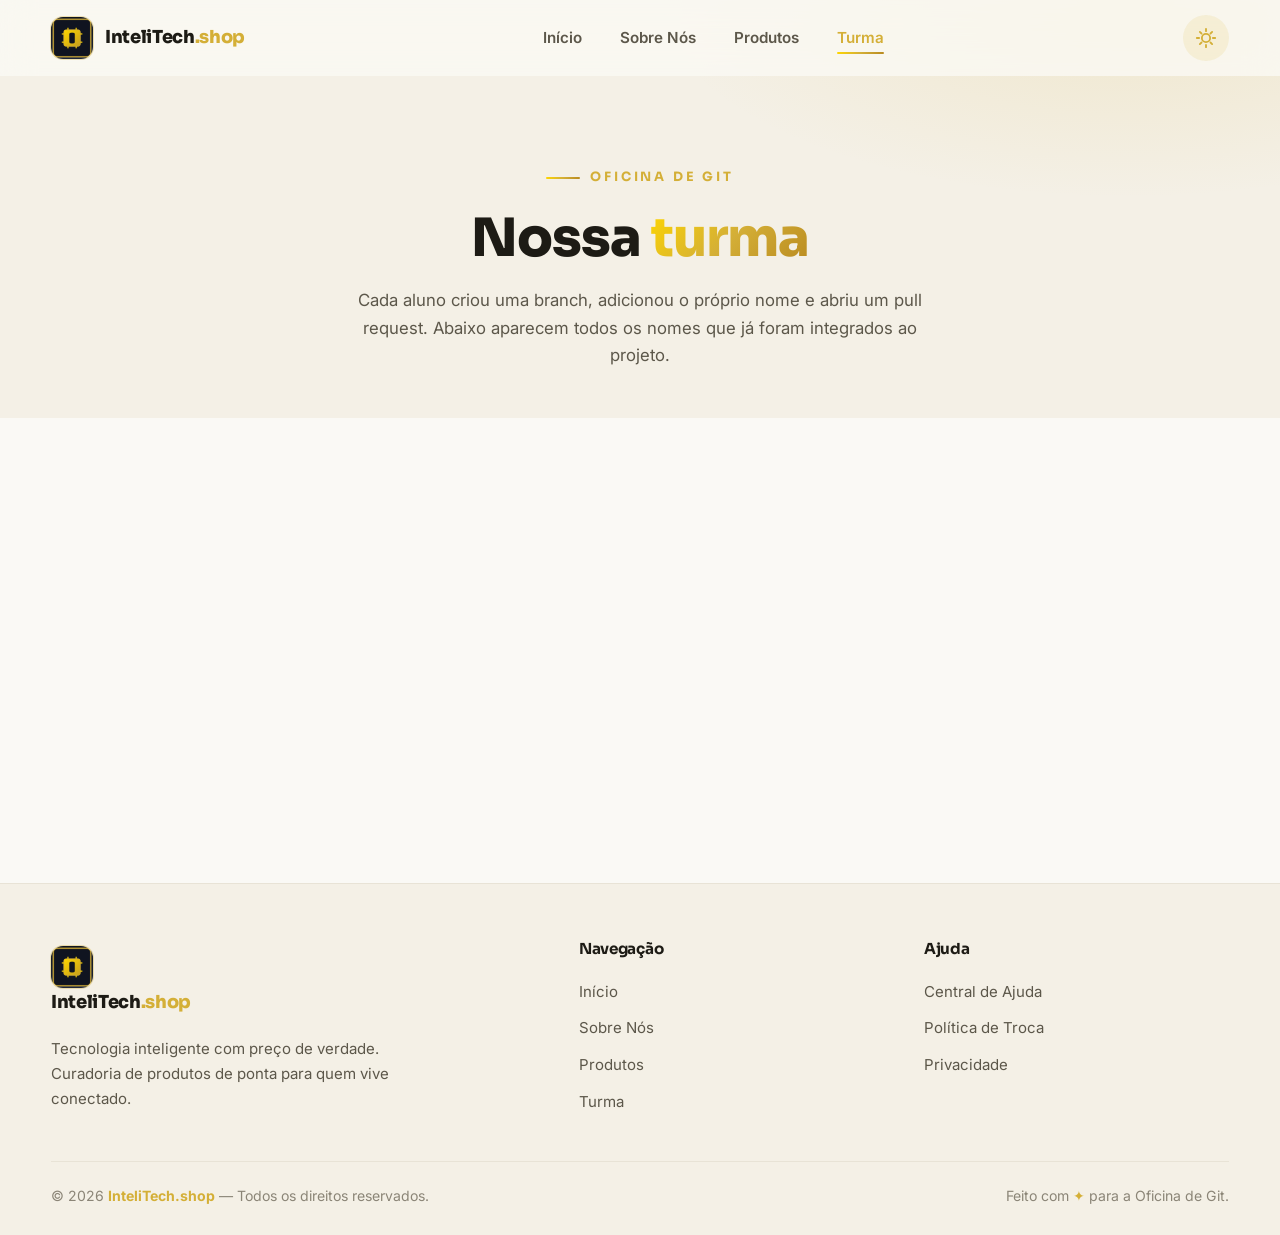
==== pages/alunos/alunos.html @ a23c2b5b "Merge branch 'dev' into feat/joao" ====
<!DOCTYPE html>
<html lang="pt-BR" data-theme="light">
<head>
  <meta charset="UTF-8" />
  <meta name="viewport" content="width=device-width, initial-scale=1.0" />
  <meta name="description" content="Nome da turma da Oficina de Git da InteliTech.shop." />
  <title>Turma | InteliTech.shop</title>
  <link rel="icon" type="image/png" href="../../imagens/logo.png" />
  <link rel="stylesheet" href="../../style.css" />
  <link rel="stylesheet" href="style.css" />
  <script>
    (function () {
      try {
        var t = localStorage.getItem('intelitech-theme');
        if (t !== 'dark' && t !== 'light') {
          t = matchMedia('(prefers-color-scheme: dark)').matches ? 'dark' : 'light';
        }
        document.documentElement.setAttribute('data-theme', t);
      } catch (e) {
        document.documentElement.setAttribute('data-theme', 'light');
      }
    })();
  </script>
</head>
<body>
  <header class="navbar" id="navbar">
    <nav class="nav-container" aria-label="Navegação principal">
      <a href="../../index.html" class="brand" aria-label="Ir para a página inicial">
        <img src="../../imagens/logo.png" alt="Logo InteliTech.shop" class="brand-logo" width="42" height="42" />
        <span class="brand-name">InteliTech<span class="brand-dot">.shop</span></span>
      </a>

      <ul class="nav-links" id="navLinks">
        <li><a href="../../index.html" class="nav-link">Início</a></li>
        <li><a href="../sobreNos/sobreNos.html" class="nav-link">Sobre Nós</a></li>
        <li><a href="../produtos/produtos.html" class="nav-link">Produtos</a></li>
        <li><a href="alunos.html" class="nav-link active" aria-current="page">Turma</a></li>
      </ul>

      <div class="nav-actions">
        <button type="button" class="theme-toggle" aria-label="Alternar tema claro/escuro" title="Alternar tema">
          <svg class="icon-sun" viewBox="0 0 24 24" fill="none" stroke="currentColor" stroke-width="2" stroke-linecap="round" aria-hidden="true">
            <circle cx="12" cy="12" r="4.5" />
            <path d="M12 2v2.5M12 19.5V22M4.5 12H2M22 12h-2.5M5.3 5.3l1.8 1.8M16.9 16.9l1.8 1.8M18.7 5.3l-1.8 1.8M7.1 16.9l-1.8 1.8" />
          </svg>
          <svg class="icon-moon" viewBox="0 0 24 24" fill="none" stroke="currentColor" stroke-width="2" stroke-linecap="round" stroke-linejoin="round" aria-hidden="true">
            <path d="M21 12.5A8.5 8.5 0 1 1 11.5 3a6.5 6.5 0 0 0 9.5 9.5z" />
          </svg>
        </button>
        <button type="button" class="nav-toggle" id="navToggle" aria-label="Abrir menu de navegação" aria-expanded="false">
          <span></span><span></span><span></span>
        </button>
      </div>
    </nav>
  </header>

  <main id="conteudo">
    <section class="alunos-hero" aria-labelledby="alunos-titulo">
      <div class="container">
        <span class="eyebrow">Oficina de Git</span>
        <h1 id="alunos-titulo">Nossa <span class="text-gold">turma</span></h1>
        <p>
          Cada aluno criou uma branch, adicionou o próprio nome e abriu um pull request.
          Abaixo aparecem todos os nomes que já foram integrados ao projeto.
        </p>
      </div>
    </section>

    <section class="alunos" aria-labelledby="lista-titulo">
      <div class="container">
        <div class="section-head center reveal">
          <span class="eyebrow">Participantes</span>
          <h2 id="lista-titulo">Nomes cadastrados</h2>
        </div>

        <!--
          ALUNOS: adicione o seu nome abaixo, dentro de #lista-alunos.
          Formato: <div>Seu Nome</div>
          Exemplo: <div>Maria Silva</div>
        -->
        <div class="alunos-grid reveal" id="lista-alunos">
          <div>joao</div>
          <div>Kelvin</div>
        </div>
      </div>
    </section>
  </main>

  <footer class="footer">
    <div class="container">
      <div class="footer-grid">
        <div class="footer-col footer-brand">
          <a href="../../index.html" class="brand">
            <img src="../../imagens/logo.png" alt="Logo InteliTech.shop" class="brand-logo" width="42" height="42" />
            <span class="brand-name">InteliTech<span class="brand-dot">.shop</span></span>
          </a>
          <p>Tecnologia inteligente com preço de verdade. Curadoria de produtos de ponta para quem vive conectado.</p>
        </div>
        <div class="footer-col">
          <h4>Navegação</h4>
          <a href="../../index.html">Início</a>
          <a href="../sobreNos/sobreNos.html">Sobre Nós</a>
          <a href="../produtos/produtos.html">Produtos</a>
          <a href="alunos.html">Turma</a>
        </div>
        <div class="footer-col">
          <h4>Ajuda</h4>
          <a href="#">Central de Ajuda</a>
          <a href="#">Política de Troca</a>
          <a href="#">Privacidade</a>
        </div>
      </div>
      <div class="footer-bottom">
        <span>© <span class="footer-year">2026</span> <strong>InteliTech.shop</strong> — Todos os direitos reservados.</span>
        <span>Feito com <strong>✦</strong> para a Oficina de Git.</span>
      </div>
    </div>
  </footer>

  <script src="../../index.js"></script>
</body>
</html>
---- style.css ----
@import url('https://fonts.googleapis.com/css2?family=Sora:wght@400;600;700;800&family=Inter:wght@400;500;600;700&display=swap');

/* ---------------------------------- design tokens ---------------------------------- */
:root {
  --font-heading: 'Sora', 'Segoe UI', system-ui, sans-serif;
  --font-body: 'Inter', 'Segoe UI', system-ui, sans-serif;

  --accent: #d4af37;
  --accent-strong: #b8942a;
  --accent-soft: rgba(212, 175, 55, 0.13);
  --grad-accent: linear-gradient(135deg, #ffd700 0%, #d4af37 50%, #b8891f 100%);
  --gold-light: #ffd700;

  --bg: #faf9f5;
  --bg-soft: #f4f0e6;
  --surface: #ffffff;
  --surface-2: #f6f2e9;
  --text: #1d1b15;
  --text-soft: #5c574a;
  --text-muted: #8b8577;
  --border: #e8e3d6;
  --navbar-bg: rgba(250, 249, 245, 0.82);
  --overlay: rgba(29, 27, 21, 0.35);
  --shadow-sm: 0 2px 10px rgba(30, 27, 18, 0.07);
  --shadow-md: 0 12px 32px rgba(30, 27, 18, 0.12);
  --shadow-lg: 0 24px 60px rgba(30, 27, 18, 0.16);
  --glow: 0 0 0 1px rgba(212, 175, 55, 0.35);

  --radius-sm: 10px;
  --radius-md: 16px;
  --radius-lg: 24px;
  --radius-pill: 999px;

  --transition: 0.28s cubic-bezier(0.25, 0.8, 0.35, 1);
  --header-h: 76px;
  --container-w: 1180px;
}

[data-theme='dark'] {
  --accent: #ffd700;
  --accent-strong: #e7c65a;
  --accent-soft: rgba(255, 215, 0, 0.14);

  --bg: #0c0e12;
  --bg-soft: #11141a;
  --surface: #161922;
  --surface-2: #1c202b;
  --text: #ece9e0;
  --text-soft: #bab4a5;
  --text-muted: #807b6e;
  --border: #262b36;
  --navbar-bg: rgba(12, 14, 18, 0.82);
  --overlay: rgba(0, 0, 0, 0.55);
  --shadow-sm: 0 2px 10px rgba(0, 0, 0, 0.35);
  --shadow-md: 0 12px 32px rgba(0, 0, 0, 0.45);
  --shadow-lg: 0 24px 60px rgba(0, 0, 0, 0.55);
}

/* ---------------------------------- reset & base ---------------------------------- */
*,
*::before,
*::after {
  margin: 0;
  padding: 0;
  box-sizing: border-box;
}

html {
  scroll-behavior: smooth;
}

body {
  font-family: var(--font-body);
  font-size: 16px;
  line-height: 1.65;
  color: var(--text);
  background: var(--bg);
  transition: background-color var(--transition), color var(--transition);
  overflow-x: hidden;
}

img {
  max-width: 100%;
  display: block;
}

ul {
  list-style: none;
}

a {
  color: inherit;
  text-decoration: none;
}

button {
  font-family: inherit;
  border: none;
  background: none;
  cursor: pointer;
  color: inherit;
}

h1,
h2,
h3,
h4 {
  font-family: var(--font-heading);
  line-height: 1.18;
  letter-spacing: -0.02em;
}

.container {
  width: min(var(--container-w), 92%);
  margin-inline: auto;
}

section {
  padding-block: clamp(64px, 9vw, 116px);
}

@media (prefers-reduced-motion: reduce) {
  *,
  *::before,
  *::after {
    animation-duration: 0.001s !important;
    animation-iteration-count: 1 !important;
    transition-duration: 0.001s !important;
  }
}

.hero-placeholder {
  display: none;
}

::selection {
  background: var(--accent);
  color: #201a08;
}

:focus-visible {
  outline: 2px solid var(--accent);
  outline-offset: 3px;
  border-radius: 6px;
}

section[id] {
  scroll-margin-top: calc(var(--header-h) + 16px);
}

/* ---------------------------------- buttons ---------------------------------- */
.btn {
  display: inline-flex;
  align-items: center;
  justify-content: center;
  gap: 10px;
  padding: 14px 28px;
  border-radius: var(--radius-pill);
  font-family: var(--font-heading);
  font-weight: 700;
  font-size: 0.95rem;
  letter-spacing: 0.02em;
  background: var(--grad-accent);
  color: #201a08;
  box-shadow: 0 8px 22px rgba(212, 175, 55, 0.35);
  transition: transform var(--transition), box-shadow var(--transition), filter var(--transition);
  will-change: transform;
}

.btn:hover {
  transform: translateY(-3px) scale(1.02);
  box-shadow: 0 14px 34px rgba(212, 175, 55, 0.5);
  filter: brightness(1.06);
}

.btn:active {
  transform: translateY(-1px) scale(1);
}

.btn-outline {
  background: transparent;
  color: var(--accent);
  box-shadow: inset 0 0 0 2px var(--accent);
}

.btn-outline:hover {
  background: var(--accent-soft);
  color: var(--accent-strong);
  box-shadow: inset 0 0 0 2px var(--accent-strong);
}

.btn.arrow::after {
  content: '→';
  font-size: 1.15em;
  transition: transform var(--transition);
}

.btn.arrow:hover::after {
  transform: translateX(5px);
}

.btn-lg {
  padding: 17px 38px;
  font-size: 1.05rem;
}

/* ---------------------------------- badge / eyebrow ---------------------------------- */
.eyebrow {
  display: inline-flex;
  align-items: center;
  gap: 10px;
  font-family: var(--font-heading);
  font-weight: 700;
  font-size: 0.8rem;
  letter-spacing: 0.22em;
  text-transform: uppercase;
  color: var(--accent);
  margin-bottom: 18px;
}

.eyebrow::before {
  content: '';
  width: 34px;
  height: 2px;
  background: var(--grad-accent);
  border-radius: 2px;
}

.section-head {
  max-width: 640px;
  margin-bottom: clamp(34px, 5vw, 56px);
}

.section-head h2 {
  font-size: clamp(1.7rem, 3.6vw, 2.7rem);
  font-weight: 800;
}

.section-head p {
  margin-top: 14px;
  color: var(--text-soft);
}

.section-head.center {
  margin-inline: auto;
  text-align: center;
}

.section-head.center .eyebrow {
  justify-content: center;
}

/* ---------------------------------- navbar ---------------------------------- */
.navbar {
  position: fixed;
  inset: 0 0 auto 0;
  z-index: 100;
  height: var(--header-h);
  background: var(--navbar-bg);
  -webkit-backdrop-filter: blur(16px) saturate(1.4);
  backdrop-filter: blur(16px) saturate(1.4);
  border-bottom: 1px solid transparent;
  transition: border-color var(--transition), box-shadow var(--transition), height var(--transition);
}

.navbar.scrolled {
  height: calc(var(--header-h) - 8px);
  border-bottom-color: var(--border);
  box-shadow: var(--shadow-sm);
}

.nav-container {
  width: min(var(--container-w), 92%);
  height: 100%;
  margin-inline: auto;
  display: flex;
  align-items: center;
  justify-content: space-between;
  gap: 24px;
}

.brand {
  display: flex;
  align-items: center;
  gap: 12px;
}

.brand-logo {
  width: 42px;
  height: 42px;
  border-radius: 12px;
  box-shadow: var(--glow);
  transition: transform var(--transition);
}

.brand:hover .brand-logo {
  transform: rotate(-6deg) scale(1.06);
}

.brand-name {
  font-family: var(--font-heading);
  font-weight: 800;
  font-size: 1.12rem;
  letter-spacing: -0.02em;
  color: var(--text);
  transition: color var(--transition);
}

.brand-dot {
  color: var(--accent);
}

.nav-links {
  display: flex;
  align-items: center;
  gap: 6px;
}

.nav-link {
  position: relative;
  display: block;
  padding: 10px 16px;
  font-weight: 600;
  font-size: 0.95rem;
  color: var(--text-soft);
  border-radius: var(--radius-pill);
  transition: color var(--transition), background-color var(--transition);
}

.nav-link::after {
  content: '';
  position: absolute;
  left: 16px;
  right: 16px;
  bottom: 6px;
  height: 2px;
  background: var(--grad-accent);
  border-radius: 2px;
  transform: scaleX(0);
  transform-origin: left;
  transition: transform var(--transition);
}

.nav-link:hover {
  color: var(--accent);
  background: var(--accent-soft);
}

.nav-link.active {
  color: var(--accent);
}

.nav-link.active::after {
  transform: scaleX(1);
}

.nav-actions {
  display: flex;
  align-items: center;
  gap: 10px;
}

/* theme toggle */
.theme-toggle {
  position: relative;
  width: 46px;
  height: 46px;
  border-radius: var(--radius-pill);
  display: inline-flex;
  align-items: center;
  justify-content: center;
  color: var(--accent);
  background: var(--accent-soft);
  transition: background-color var(--transition), transform var(--transition), box-shadow var(--transition);
}

.theme-toggle:hover {
  transform: rotate(24deg) scale(1.06);
  box-shadow: var(--glow);
}

.theme-toggle svg {
  width: 22px;
  height: 22px;
  position: absolute;
  transition: opacity var(--transition), transform var(--transition);
}

.theme-toggle .icon-moon {
  opacity: 0;
  transform: rotate(90deg) scale(0.4);
}

[data-theme='dark'] .theme-toggle .icon-moon {
  opacity: 1;
  transform: rotate(0deg) scale(1);
}

[data-theme='dark'] .theme-toggle .icon-sun {
  opacity: 0;
  transform: rotate(-90deg) scale(0.4);
}

/* hamburger */
.nav-toggle {
  display: none;
  width: 46px;
  height: 46px;
  border-radius: var(--radius-pill);
  background: var(--accent-soft);
  flex-direction: column;
  align-items: center;
  justify-content: center;
  gap: 5px;
  transition: background-color var(--transition);
}

.nav-toggle span {
  width: 20px;
  height: 2px;
  border-radius: 2px;
  background: var(--accent);
  transition: transform var(--transition), opacity var(--transition);
}

.nav-toggle[aria-expanded='true'] span:nth-child(1) {
  transform: translateY(7px) rotate(45deg);
}

.nav-toggle[aria-expanded='true'] span:nth-child(2) {
  opacity: 0;
}

.nav-toggle[aria-expanded='true'] span:nth-child(3) {
  transform: translateY(-7px) rotate(-45deg);
}

/* ---------------------------------- footer ---------------------------------- */
.footer {
  background: var(--bg-soft);
  border-top: 1px solid var(--border);
  padding-block: 56px 28px;
  margin-top: 40px;
  transition: background-color var(--transition);
}

.footer-grid {
  display: grid;
  grid-template-columns: 1.6fr 1fr 1fr;
  gap: 40px;
  padding-bottom: 40px;
}

.footer-brand p {
  margin-top: 14px;
  max-width: 340px;
  color: var(--text-soft);
  font-size: 0.94rem;
}

.footer h4 {
  font-size: 0.95rem;
  margin-bottom: 16px;
}

.footer-col a {
  display: block;
  padding-block: 6px;
  color: var(--text-soft);
  font-size: 0.94rem;
  transition: color var(--transition), transform var(--transition);
}

.footer-col a:hover {
  color: var(--accent);
  transform: translateX(4px);
}

.footer-bottom {
  display: flex;
  align-items: center;
  justify-content: space-between;
  gap: 16px;
  flex-wrap: wrap;
  padding-top: 22px;
  border-top: 1px solid var(--border);
  color: var(--text-muted);
  font-size: 0.88rem;
}

.footer-bottom strong {
  color: var(--accent);
}

/* ---------------------------------- hero ---------------------------------- */
.hero {
  position: relative;
  min-height: 100vh;
  display: flex;
  align-items: center;
  padding-top: var(--header-h);
  padding-bottom: 40px;
  background:
    radial-gradient(900px 480px at 88% -10%, rgba(212, 175, 55, 0.16), transparent 60%),
    radial-gradient(700px 420px at -8% 108%, rgba(212, 175, 55, 0.12), transparent 60%),
    var(--bg-soft);
  transition: background-color var(--transition);
}

.hero-bg {
  position: absolute;
  inset: 0;
  overflow: hidden;
  pointer-events: none;
}

.orb {
  position: absolute;
  border-radius: 50%;
  filter: blur(70px);
  opacity: 0.5;
  animation: orb-drift 14s ease-in-out infinite alternate;
}

.orb-1 {
  width: 320px;
  height: 320px;
  top: -80px;
  right: -60px;
  background: radial-gradient(circle, rgba(255, 215, 0, 0.35), transparent 70%);
}

.orb-2 {
  width: 300px;
  height: 300px;
  bottom: -100px;
  left: -80px;
  background: radial-gradient(circle, rgba(212, 175, 55, 0.3), transparent 70%);
  animation-delay: -7s;
}

@keyframes orb-drift {
  from {
    transform: translate3d(0, 0, 0) scale(1);
  }
  to {
    transform: translate3d(30px, 24px, 0) scale(1.12);
  }
}

.hero-inner {
  display: grid;
  grid-template-columns: 1.05fr 0.95fr;
  gap: clamp(32px, 5vw, 72px);
  align-items: center;
}

.hero h1 {
  font-size: clamp(2.3rem, 5vw, 3.7rem);
  font-weight: 800;
}

.text-gold {
  background: var(--grad-accent);
  -webkit-background-clip: text;
  background-clip: text;
  -webkit-text-fill-color: transparent;
  color: transparent;
}

.hero-copy > p {
  margin-top: 22px;
  max-width: 46ch;
  font-size: 1.1rem;
  color: var(--text-soft);
}

.hero-actions {
  display: flex;
  flex-wrap: wrap;
  gap: 14px;
  margin-top: 34px;
}

.hero-stats {
  display: flex;
  flex-wrap: wrap;
  gap: clamp(20px, 3.5vw, 44px);
  margin-top: 48px;
  padding-top: 28px;
  border-top: 1px solid var(--border);
}

.hero-stats strong {
  display: block;
  font-family: var(--font-heading);
  font-size: 1.55rem;
  font-weight: 800;
  color: var(--accent);
}

.hero-stats span {
  font-size: 0.88rem;
  color: var(--text-muted);
}

.hero-visual {
  position: relative;
  min-height: 460px;
}

.float-card {
  position: absolute;
  border-radius: var(--radius-lg);
  overflow: hidden;
  background: var(--surface);
  box-shadow: var(--shadow-lg);
  border: 1px solid var(--border);
  transition: box-shadow var(--transition);
  backface-visibility: hidden;
  will-change: translate;
}

.float-card img {
  width: 100%;
  height: 100%;
  object-fit: cover;
}

.float-main {
  width: min(330px, 60%);
  aspect-ratio: 1;
  top: 12%;
  right: 16%;
  z-index: 2;
  animation: float-y 7s ease-in-out infinite;
}

.float-sub {
  width: 180px;
  aspect-ratio: 1;
  left: 2%;
  bottom: 2%;
  z-index: 3;
  animation: float-y 9s ease-in-out -2.5s infinite;
}

.float-badge {
  position: absolute;
  top: 2%;
  left: 10%;
  z-index: 4;
  display: flex;
  align-items: center;
  gap: 10px;
  padding: 14px 20px;
  border-radius: var(--radius-pill);
  background: var(--surface);
  box-shadow: var(--shadow-md);
  border: 1px solid var(--border);
  animation: float-y 8s ease-in-out -4s infinite;
}

.float-badge .badge-ico {
  width: 38px;
  height: 38px;
  border-radius: 50%;
  display: grid;
  place-items: center;
  background: var(--grad-accent);
  color: #201a08;
  font-weight: 800;
}

.float-badge p {
  font-weight: 700;
  font-size: 0.9rem;
}

.float-badge small {
  color: var(--text-muted);
  font-size: 0.78rem;
}

@keyframes float-y {
  0%,
  100% {
    translate: 0 0;
  }
  50% {
    translate: 0 -16px;
  }
}

/* ---------------------------------- product cards ---------------------------------- */
.product-card {
  height: 100%;
}

.product-card-inner {
  display: flex;
  flex-direction: column;
  height: 100%;
  background: var(--surface);
  border: 1px solid var(--border);
  border-radius: var(--radius-md);
  overflow: hidden;
  transition: transform var(--transition), box-shadow var(--transition), border-color var(--transition);
  will-change: transform;
}

.product-card-inner:hover {
  transform: translateY(-8px);
  border-color: var(--accent);
  box-shadow: var(--shadow-md);
}

.product-media {
  position: relative;
  aspect-ratio: 1;
  overflow: hidden;
  background: var(--surface-2);
}

.product-media img {
  width: 100%;
  height: 100%;
  object-fit: cover;
  transition: transform 0.6s cubic-bezier(0.22, 1, 0.36, 1);
}

.product-card-inner:hover .product-media img {
  transform: scale(1.08) rotate(1.5deg);
}

.product-tag {
  position: absolute;
  top: 12px;
  left: 12px;
  padding: 6px 14px;
  border-radius: var(--radius-pill);
  background: var(--grad-accent);
  color: #201a08;
  font-size: 0.72rem;
  font-weight: 800;
  letter-spacing: 0.04em;
  text-transform: uppercase;
  box-shadow: 0 6px 16px rgba(212, 175, 55, 0.4);
}

.product-body {
  padding: 18px 20px 4px;
  display: flex;
  flex-direction: column;
  gap: 4px;
}

.product-body h3,
.product-body h4 {
  font-size: 1.05rem;
  font-weight: 700;
}

.product-cat {
  font-size: 0.8rem;
  letter-spacing: 0.06em;
  text-transform: uppercase;
  color: var(--text-muted);
}

.product-foot {
  margin-top: auto;
  padding: 12px 20px 18px;
  display: flex;
  align-items: center;
  justify-content: space-between;
  gap: 12px;
}

.product-price {
  font-family: var(--font-heading);
  font-weight: 800;
  font-size: 1.15rem;
  color: var(--accent);
}

.product-price small {
  font-size: 0.72rem;
  color: var(--text-muted);
  font-weight: 600;
}

.product-cta {
  width: 42px;
  height: 42px;
  border-radius: 50%;
  display: grid;
  place-items: center;
  background: var(--accent-soft);
  color: var(--accent);
  font-size: 1.3rem;
  font-weight: 800;
  transition: background var(--transition), color var(--transition), transform var(--transition);
}

.product-card-inner:hover .product-cta {
  background: var(--grad-accent);
  color: #201a08;
  transform: rotate(-45deg);
}

/* ---------------------------------- carousel ---------------------------------- */
.carousel-section {
  background: var(--bg);
  transition: background-color var(--transition);
}

.carousel {
  position: relative;
  display: grid;
  grid-template-columns: auto 1fr auto;
  align-items: center;
  gap: 18px;
}

.carousel-track-wrap {
  overflow: hidden;
  border-radius: var(--radius-md);
}

.carousel-track {
  display: flex;
  gap: 22px;
  scroll-snap-type: x mandatory;
  overflow-x: auto;
  scrollbar-width: none;
  padding: 12px 4px 26px;
}

.carousel-track::-webkit-scrollbar {
  display: none;
}

.carousel-track .product-card {
  flex: 0 0 clamp(230px, 26vw, 300px);
  scroll-snap-align: start;
}

.carousel-btn {
  position: relative;
  z-index: 5;
  width: 50px;
  height: 50px;
  border-radius: 50%;
  display: grid;
  place-items: center;
  background: var(--surface);
  border: 1px solid var(--border);
  color: var(--text);
  font-size: 1.6rem;
  line-height: 1;
  box-shadow: var(--shadow-sm);
  transition: background var(--transition), color var(--transition), transform var(--transition), border-color var(--transition);
}

.carousel-btn:hover {
  background: var(--grad-accent);
  border-color: transparent;
  color: #201a08;
  transform: scale(1.08);
}

.carousel-btn:disabled {
  opacity: 0.4;
  cursor: not-allowed;
  transform: none;
}

.carousel-dots {
  display: flex;
  justify-content: center;
  gap: 8px;
  margin-top: 8px;
}

.carousel-dot {
  width: 9px;
  height: 9px;
  border-radius: var(--radius-pill);
  background: var(--border);
  transition: width var(--transition), background var(--transition);
}

.carousel-dot.active {
  width: 28px;
  background: var(--grad-accent);
}

.carousel-cta {
  margin-top: 38px;
  text-align: center;
}

@media (max-width: 640px) {
  .carousel {
    grid-template-columns: 1fr auto;
  }

  .carousel-btn.prev {
    display: none;
  }
}

/* ---------------------------------- reveal on scroll ---------------------------------- */
.reveal {
  opacity: 0;
  transform: translateY(28px);
  transition: opacity 0.7s ease, transform 0.7s cubic-bezier(0.22, 1, 0.36, 1);
  transition-delay: var(--reveal-delay, 0s);
  will-change: opacity, transform;
}

.reveal.visible {
  opacity: 1;
  transform: translateY(0);
}

@media (prefers-reduced-motion: reduce) {
  .reveal {
    opacity: 1;
    transform: none;
    transition: none;
  }
}

/* ---------------------------------- responsive: up to 900px ---------------------------------- */
@media (max-width: 900px) {
  .hero {
    min-height: 0;
    padding-top: calc(var(--header-h) + 48px);
    text-align: center;
  }

  .hero-inner {
    grid-template-columns: 1fr;
    gap: 0;
  }

  .hero-copy > p {
    margin-inline: auto;
  }

  .hero-actions {
    justify-content: center;
  }

  .hero-stats {
    justify-content: center;
  }

  .hero-visual {
    display: none;
  }

  .nav-links {
    position: absolute;
    top: var(--header-h);
    left: 0;
    right: 0;
    flex-direction: column;
    align-items: stretch;
    gap: 4px;
    padding: 14px;
    background: var(--navbar-bg);
    -webkit-backdrop-filter: blur(20px) saturate(1.4);
    backdrop-filter: blur(20px) saturate(1.4);
    border-bottom: 1px solid var(--border);
    box-shadow: var(--shadow-md);
    opacity: 0;
    visibility: hidden;
    transform: translateY(-12px);
    transition: opacity var(--transition), transform var(--transition), visibility var(--transition);
  }

  .nav-links.open {
    opacity: 1;
    visibility: visible;
    transform: translateY(0);
  }

  .nav-links .nav-link {
    padding: 14px 16px;
  }

  .nav-links .nav-link::after {
    display: none;
  }

  .nav-toggle {
    display: inline-flex;
  }

  .footer-grid {
    grid-template-columns: 1fr 1fr;
  }
}

@media (max-width: 520px) {
  .footer-grid {
    grid-template-columns: 1fr;
    gap: 28px;
  }

  .footer-bottom {
    justify-content: center;
    text-align: center;
  }
}
---- pages/alunos/style.css ----
/* ---------- hero da página da turma ---------- */
.alunos-hero {
  padding-top: calc(var(--header-h) + 84px);
  padding-bottom: 48px;
  background:
    radial-gradient(760px 320px at 88% 0%, rgba(212, 175, 55, 0.15), transparent 62%),
    var(--bg-soft);
  text-align: center;
}

.alunos-hero .eyebrow {
  justify-content: center;
}

.alunos-hero h1 {
  max-width: 18ch;
  margin-inline: auto;
  font-size: clamp(2rem, 4.8vw, 3.3rem);
  font-weight: 800;
}

.alunos-hero p {
  margin: 18px auto 0;
  max-width: 56ch;
  color: var(--text-soft);
  font-size: 1.05rem;
}

/* ---------- grid de nomes (máximo 3 por linha) ---------- */
.alunos {
  padding-block: clamp(48px, 7vw, 90px);
}

.alunos-grid {
  display: grid;
  grid-template-columns: repeat(3, 1fr);
  gap: clamp(14px, 2vw, 22px);
  margin-top: clamp(28px, 4vw, 44px);
}

.alunos-grid > div {
  display: flex;
  align-items: center;
  justify-content: center;
  min-height: 92px;
  padding: 20px;
  background: var(--surface);
  border: 1px solid var(--border);
  border-radius: var(--radius-md);
  box-shadow: var(--shadow-sm);
  font-family: var(--font-heading);
  font-weight: 600;
  font-size: 1.05rem;
  text-align: center;
  word-break: break-word;
  transition: transform var(--transition), border-color var(--transition), box-shadow var(--transition);
}

.alunos-grid > div:hover {
  transform: translateY(-3px);
  border-color: var(--accent);
  box-shadow: var(--shadow-md);
}

.alunos-grid > div::before {
  content: '✦';
  margin-right: 10px;
  color: var(--accent);
}

@media (max-width: 900px) {
  .alunos-grid {
    grid-template-columns: repeat(2, 1fr);
  }
}

@media (max-width: 560px) {
  .alunos-grid {
    grid-template-columns: 1fr;
  }
}
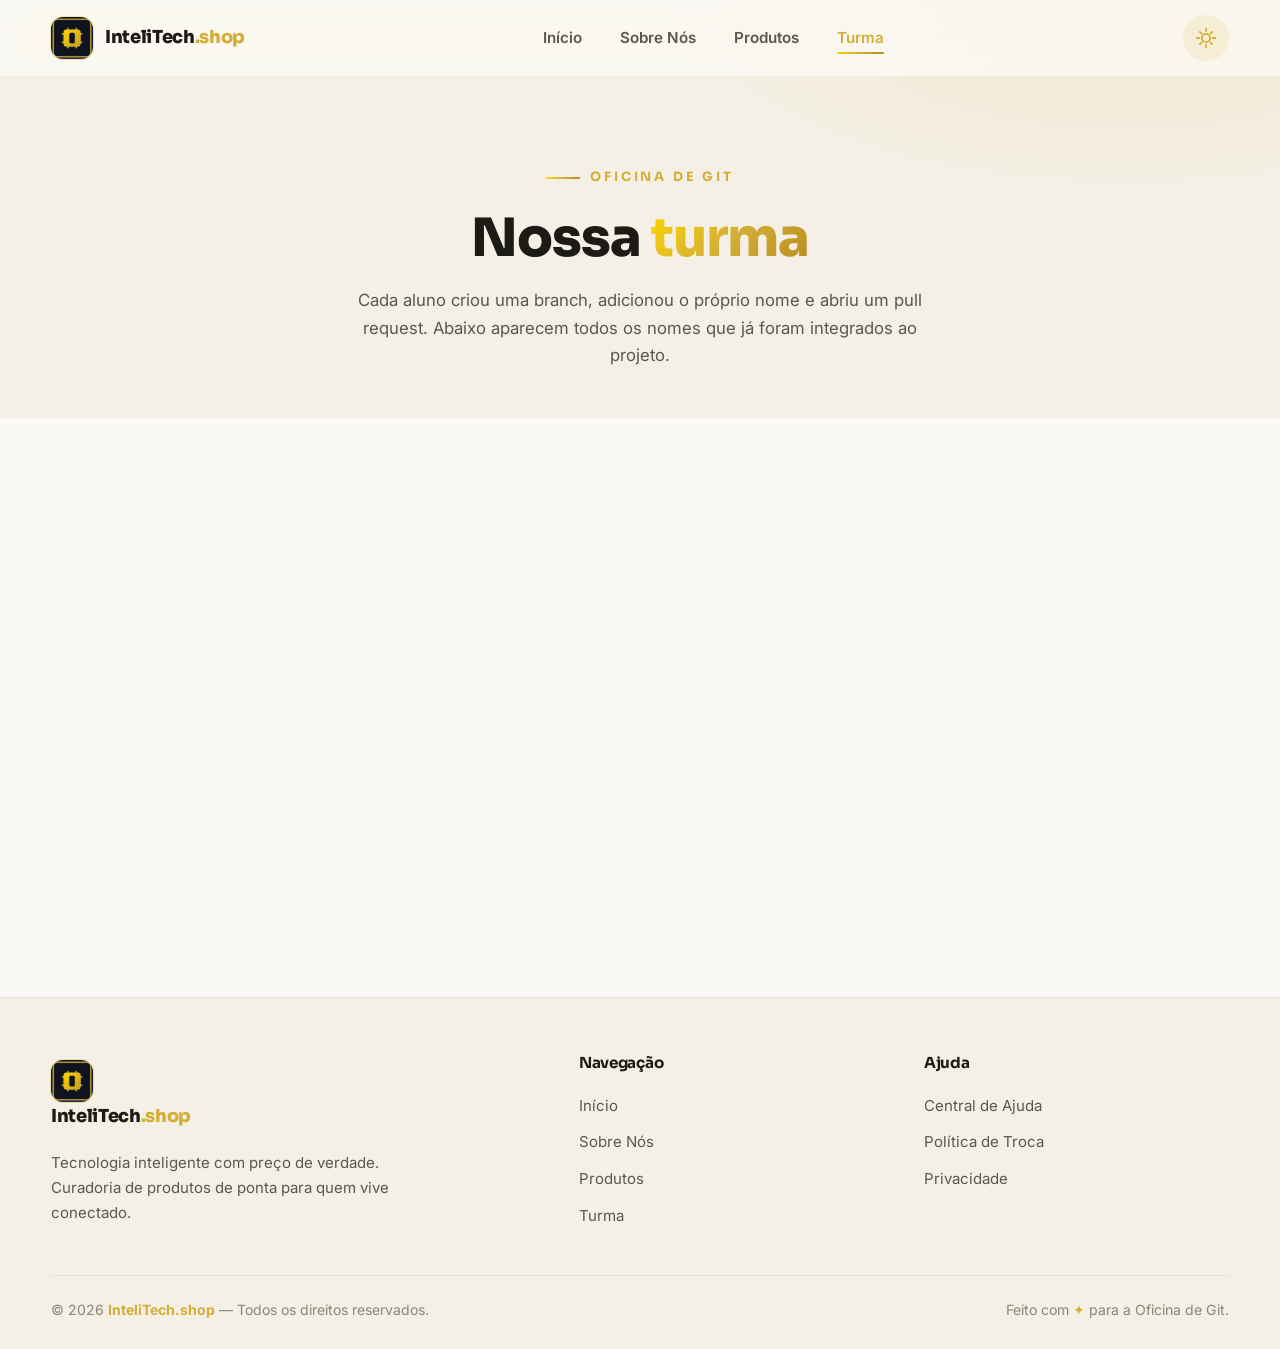
==== commit fa7a72e2: "Merge branch 'dev' into feat/djhonatas" ====
--- a/pages/alunos/alunos.html
+++ b/pages/alunos/alunos.html
@@ -79,6 +79,8 @@
           Exemplo: <div>Maria Silva</div>
         -->
         <div class="alunos-grid reveal" id="lista-alunos">
+          <div>Djhonatas</div>
+          <div>hendrio</div>
           <div>joao</div>
           <div>Kelvin</div>
         </div>
